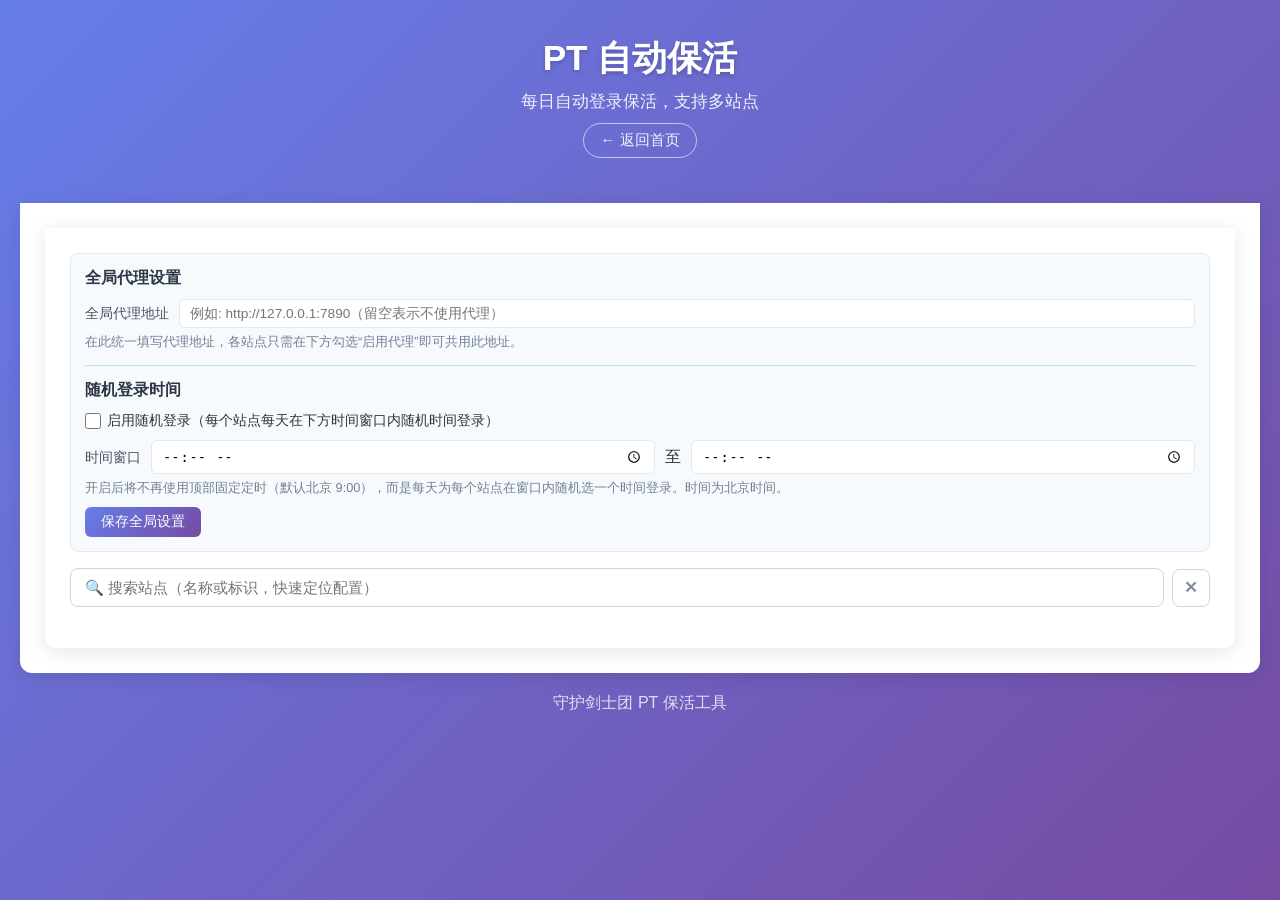
==== public/config.html @ 90e70721 "CI 策略调整：gitee push 失败即中止 ATUS 通告" ====
<!DOCTYPE html>
<html lang="zh-CN">
<head>
  <meta charset="UTF-8">
  <meta name="viewport" content="width=device-width, initial-scale=1.0">
  <title>配置管理 - PT 保活工具</title>
  <link rel="icon" type="image/x-icon" href="favicon.ico">
  <link rel="stylesheet" href="style.css">
</head>
<body class="page-config">
  <div class="container">
    <header>
      <h1>PT 自动保活</h1>
      <p>每日自动登录保活，支持多站点</p>
      <div class="header-nav">
        <a href="index.html" class="nav-link">← 返回首页</a>
      </div>
    </header>

    <main>
      <div class="tab-content active">
        <div class="config-section">
          <div id="global-settings" class="config-card global-settings-card">
            <div class="config-site-name">全局代理设置</div>
            <div class="config-row">
              <label class="config-label">全局代理地址</label>
              <input type="text" id="global-proxy-url" class="config-input" placeholder="例如: http://127.0.0.1:7890（留空表示不使用代理）">
            </div>
            <div class="config-hint">在此统一填写代理地址，各站点只需在下方勾选“启用代理”即可共用此地址。</div>
            <hr class="config-divider">
            <div class="config-site-name">随机登录时间</div>
            <div class="config-row">
              <label class="config-checkbox">
                <input type="checkbox" id="random-login-enabled">
                <span>启用随机登录（每个站点每天在下方时间窗口内随机时间登录）</span>
              </label>
            </div>
            <div class="config-row">
              <label class="config-label">时间窗口</label>
              <input type="time" id="random-window-start" class="config-input time-input">
              <span>至</span>
              <input type="time" id="random-window-end" class="config-input time-input">
            </div>
            <div class="config-hint">开启后将不再使用顶部固定定时（默认北京 9:00），而是每天为每个站点在窗口内随机选一个时间登录。时间为北京时间。</div>
            <div class="config-row">
              <button id="save-global-settings" class="btn-save">保存全局设置</button>
            </div>
          </div>
          <div id="config-search-bar" class="config-search-bar">
            <input type="text" id="config-search" class="config-search-input" placeholder="🔍 搜索站点（名称或标识，快速定位配置）">
            <button id="config-search-clear" class="config-search-clear" title="清空">✕</button>
          </div>
          <div id="config-list">
            <!-- 配置项会动态生成 -->
          </div>
          <div id="config-empty" class="config-empty" style="display:none;">没有匹配的站点</div>
        </div>
      </div>
    </main>

    <footer>
      <p>守护剑士团 PT 保活工具</p>
    </footer>
  </div>

  <!-- 消息提示容器 -->
  <div id="message-container" class="message-container"></div>

  <!-- 回到顶部按钮 -->
  <button id="back-to-top" class="back-to-top" title="回到顶部">
    ↑
  </button>

  <script src="config.js"></script>
  <script>
    // 回到顶部功能
    const backToTopBtn = document.getElementById('back-to-top');
    
    window.addEventListener('scroll', () => {
      if (window.pageYOffset > 300) {
        backToTopBtn.classList.add('show');
      } else {
        backToTopBtn.classList.remove('show');
      }
    });
    
    backToTopBtn.addEventListener('click', () => {
      window.scrollTo({
        top: 0,
        behavior: 'smooth'
      });
    });
  </script>
</body>
</html>
---- public/style.css ----
* {
  margin: 0;
  padding: 0;
  box-sizing: border-box;
}

body {
  font-family: -apple-system, BlinkMacSystemFont, 'Segoe UI', Roboto, 'Helvetica Neue', Arial, sans-serif;
  background: linear-gradient(135deg, #667eea 0%, #764ba2 100%);
  min-height: 100vh;
  padding: 20px;
  color: #333;
}

.container {
  width: 100%;
  max-width: 2400px;
  margin: 0 auto;
}

/* 配置页无需额外覆盖，跟随通用流式宽度即可 */
body.page-config .container {
  max-width: 2400px;
}

header {
  text-align: center;
  color: white;
  margin-bottom: 30px;
  padding: 15px 0;
}

header h1 {
  font-size: 2.2rem;
  margin-bottom: 8px;
  text-shadow: 0 2px 4px rgba(0,0,0,0.2);
}

header p {
  opacity: 0.9;
  font-size: 1.05rem;
}

/* 标签页样式 */
.tabs {
  display: flex;
  background: white;
  border-radius: 12px 12px 0 0;
  padding: 0;
  box-shadow: 0 4px 20px rgba(0,0,0,0.1);
  overflow: hidden;
}

.tab-btn {
  flex: 1;
  padding: 16px 20px;
  border: none;
  background: transparent;
  font-size: 1rem;
  font-weight: 500;
  color: #718096;
  cursor: pointer;
  transition: all 0.2s;
  border-bottom: 3px solid transparent;
}

.tab-btn:hover {
  background: #f7fafc;
  color: #4a5568;
}

.tab-btn.active {
  background: white;
  color: #667eea;
  border-bottom-color: #667eea;
}

.tab-content {
  display: none;
  background: white;
  border-radius: 0 0 12px 12px;
  padding: 25px;
  box-shadow: 0 4px 20px rgba(0,0,0,0.1);
  min-height: 400px;
}

.tab-content.active {
  display: block;
}

main {
  background: white;
  border-radius: 0 0 12px 12px;
  padding: 25px;
  box-shadow: 0 4px 20px rgba(0,0,0,0.1);
  min-height: 400px;
}

/* 操作栏 */
.actions-bar {
  display: grid;
  grid-template-columns: 1fr 1fr;
  gap: 15px;
  margin-bottom: 25px;
}

.btn-login {
  padding: 12px 20px;
  border: none;
  border-radius: 8px;
  font-size: 1rem;
  font-weight: 500;
  cursor: pointer;
  transition: all 0.2s;
  background: #edf2f7;
  color: #2d3748;
}

.btn-login:hover:not(:disabled) {
  background: #e2e8f0;
  transform: translateY(-1px);
}

.btn-login:active:not(:disabled) {
  transform: translateY(0);
}

.btn-login:disabled {
  opacity: 0.6;
  cursor: not-allowed;
}

.btn-primary {
  background: linear-gradient(135deg, #667eea 0%, #764ba2 100%);
  color: white;
}

.btn-primary:hover:not(:disabled) {
  background: linear-gradient(135deg, #5a67d8 0%, #6b46c1 100%);
}

.btn-refresh {
  padding: 12px 20px;
  border: 2px solid #667eea;
  border-radius: 8px;
  font-size: 1rem;
  font-weight: 500;
  cursor: pointer;
  background: transparent;
  color: #667eea;
  transition: all 0.2s;
}

.btn-refresh:hover {
  background: #667eea;
  color: white;
}

/* 站点卡片网格布局 */
.sites-grid {
  display: grid;
  grid-template-columns: repeat(auto-fill, minmax(320px, 1fr));
  gap: 20px;
}

.site-card {
  background: #f7fafc;
  border-radius: 10px;
  padding: 18px;
  border: 1px solid #e2e8f0;
  transition: transform 0.2s, box-shadow 0.2s;
}

.site-card:hover {
  transform: translateY(-2px);
  box-shadow: 0 4px 12px rgba(0,0,0,0.1);
}

.site-header {
  display: flex;
  justify-content: space-between;
  align-items: center;
  margin-bottom: 12px;
}

.site-header h2 {
  font-size: 1.1rem;
  color: #2d3748;
}

.status-badge {
  padding: 4px 10px;
  border-radius: 12px;
  font-size: 0.8rem;
  font-weight: 600;
}

.status-badge.success {
  background: #c6f6d5;
  color: #22543d;
}

.status-badge.failed {
  background: #fed7d7;
  color: #742a2a;
}

.status-badge.unknown {
  background: #e2e8f0;
  color: #4a5568;
}

.status-badge.loading {
  background: #bee3f8;
  color: #2c5282;
}

.site-info {
  margin-bottom: 12px;
}

.site-info p {
  margin: 6px 0;
  color: #4a5568;
  font-size: 0.85rem;
  line-height: 1.4;
}

.site-info span {
  font-weight: 500;
  color: #2d3748;
  word-break: break-all;
}

/* 配置管理 */
.config-section {
  padding: 0;
}

.global-settings-card {
  background: #ebf8ff;
  border-color: #90cdf4;
  margin-bottom: 16px;
}

.config-hint {
  font-size: 0.8rem;
  color: #718096;
  margin: -4px 0 10px;
}

.config-divider {
  border: none;
  border-top: 1px solid #bee3f8;
  margin: 14px 0;
}

.time-input {
  flex: 0 0 auto;
  min-width: 120px;
}

.config-list {
  display: grid;
  grid-template-columns: repeat(auto-fill, minmax(340px, 1fr));
  gap: 16px;
}

.config-search-bar {
  display: flex;
  gap: 8px;
  align-items: center;
  margin-bottom: 16px;
}

.config-search-input {
  flex: 1;
  padding: 10px 14px;
  border: 1px solid #cbd5e0;
  border-radius: 8px;
  font-size: 0.95rem;
  transition: border-color 0.2s, box-shadow 0.2s;
}

.config-search-input:focus {
  outline: none;
  border-color: #667eea;
  box-shadow: 0 0 0 3px rgba(102, 126, 234, 0.15);
}

.config-search-clear {
  flex: 0 0 auto;
  width: 38px;
  height: 38px;
  border: 1px solid #cbd5e0;
  border-radius: 8px;
  background: #fff;
  color: #718096;
  cursor: pointer;
  font-size: 0.95rem;
  transition: background 0.2s, color 0.2s;
}

.config-search-clear:hover {
  background: #edf2f7;
  color: #2d3748;
}

.config-empty {
  text-align: center;
  color: #a0aec0;
  padding: 30px 0;
  font-size: 0.95rem;
}

.config-card {
  border: 1px solid #e2e8f0;
  border-radius: 8px;
  padding: 14px;
  background: #f7fafc;
}

.config-site-name {
  font-size: 1rem;
  font-weight: 600;
  color: #2d3748;
  margin-bottom: 10px;
}

.config-row {
  display: flex;
  flex-wrap: wrap;
  gap: 10px;
  margin-bottom: 10px;
  align-items: center;
}

.config-row:last-child {
  margin-bottom: 0;
}

.config-label {
  font-weight: 500;
  color: #4a5568;
  min-width: 55px;
  font-size: 0.9rem;
}

.config-input {
  flex: 1;
  min-width: 180px;
  padding: 6px 10px;
  border: 1px solid #e2e8f0;
  border-radius: 6px;
  font-size: 0.85rem;
  transition: border-color 0.2s;
}

.config-input:focus {
  outline: none;
  border-color: #667eea;
}

.config-checkbox {
  display: flex;
  align-items: center;
  gap: 6px;
  cursor: pointer;
  font-size: 0.9rem;
}

.config-checkbox input {
  width: 16px;
  height: 16px;
  cursor: pointer;
}

.btn-save {
  padding: 6px 16px;
  border: none;
  border-radius: 6px;
  font-size: 0.85rem;
  font-weight: 500;
  cursor: pointer;
  background: linear-gradient(135deg, #667eea 0%, #764ba2 100%);
  color: white;
  transition: all 0.2s;
}

.btn-save:hover:not(:disabled) {
  background: linear-gradient(135deg, #5a67d8 0%, #6b46c1 100%);
  transform: translateY(-1px);
}

.btn-save:active:not(:disabled) {
  transform: translateY(0);
}

.btn-save:disabled {
  opacity: 0.6;
  cursor: not-allowed;
}

/* 首页样式 */
.home-content {
  background: white;
  border-radius: 12px;
  padding: 40px 25px;
  box-shadow: 0 4px 20px rgba(0,0,0,0.1);
}

.menu-grid {
  display: grid;
  grid-template-columns: repeat(auto-fit, minmax(240px, 1fr));
  gap: 30px;
  max-width: 1400px;
  margin: 0 auto;
}

.menu-card {
  display: block;
  text-decoration: none;
  background: #f7fafc;
  border: 2px solid #e2e8f0;
  border-radius: 12px;
  padding: 40px 25px;
  text-align: center;
  transition: all 0.3s;
  cursor: pointer;
}

.menu-card:hover {
  transform: translateY(-5px);
  box-shadow: 0 8px 25px rgba(102, 126, 234, 0.25);
  border-color: #667eea;
  background: white;
}

.menu-icon {
  font-size: 3rem;
  margin-bottom: 15px;
}

.menu-card h3 {
  font-size: 1.4rem;
  color: #2d3748;
  margin-bottom: 10px;
}

.menu-card p {
  color: #718096;
  font-size: 0.95rem;
  line-height: 1.5;
}

/* 站点管理样式 */
.action-bar {
  display: flex;
  gap: 12px;
  margin-bottom: 20px;
  align-items: center;
}

.card {
  background: white;
  border-radius: 12px;
  padding: 20px;
  margin-bottom: 20px;
  box-shadow: 0 4px 20px rgba(0,0,0,0.1);
}

.card h3 {
  margin-bottom: 15px;
  color: #2d3748;
  font-size: 1.2rem;
}

.form-group {
  margin-bottom: 16px;
}

.form-group label {
  display: block;
  font-weight: 500;
  color: #2d3748;
  margin-bottom: 6px;
}

.form-group input,
.form-group textarea {
  width: 100%;
  padding: 10px 12px;
  border: 1px solid #e2e8f0;
  border-radius: 6px;
  font-size: 0.95rem;
  transition: border-color 0.2s;
}

.form-group input:focus,
.form-group textarea:focus {
  outline: none;
  border-color: #667eea;
}

.form-group small {
  display: block;
  color: #718096;
  margin-top: 4px;
  font-size: 0.85rem;
}

.form-group textarea {
  resize: vertical;
}

.form-actions {
  display: flex;
  justify-content: flex-end;
  gap: 10px;
  margin-top: 20px;
}

.btn {
  padding: 10px 20px;
  border: none;
  border-radius: 6px;
  font-size: 0.95rem;
  font-weight: 500;
  cursor: pointer;
  transition: all 0.2s;
}

.btn-sm {
  padding: 6px 12px;
  font-size: 0.85rem;
}

.btn-primary {
  background: linear-gradient(135deg, #667eea 0%, #764ba2 100%);
  color: white;
}

.btn-primary:hover:not(:disabled) {
  background: linear-gradient(135deg, #5a67d8 0%, #6b46c1 100%);
  transform: translateY(-1px);
}

.btn-secondary {
  background: #edf2f7;
  color: #2d3748;
}

.btn-secondary:hover:not(:disabled) {
  background: #e2e8f0;
  transform: translateY(-1px);
}

.btn-danger {
  background: #f56565;
  color: white;
}

.btn-danger:hover:not(:disabled) {
  background: #e53e3e;
  transform: translateY(-1px);
}

.btn:active:not(:disabled) {
  transform: translateY(0);
}

.site-list {
  display: grid;
  grid-template-columns: repeat(auto-fill, minmax(400px, 400px));
  justify-content: space-between;
  gap: 16px;
}

.site-item {
  display: flex;
  justify-content: space-between;
  align-items: center;
  width: 400px;
  min-height: 100px;
  box-sizing: border-box;
  padding: 14px 16px;
  background: #f7fafc;
  border: 1px solid #e2e8f0;
  border-radius: 8px;
  transition: all 0.2s;
}

.site-item:hover {
  border-color: #667eea;
  box-shadow: 0 2px 8px rgba(102, 126, 234, 0.1);
}

.site-info {
  flex: 1;
}

.site-header {
  display: flex;
  align-items: center;
  gap: 10px;
  margin-bottom: 4px;
}

.site-name {
  font-size: 1rem;
  font-weight: 600;
  color: #2d3748;
}

.site-key {
  font-size: 0.85rem;
  color: #718096;
  background: #e2e8f0;
  padding: 2px 6px;
  border-radius: 4px;
}

.site-status {
  font-size: 0.8rem;
  padding: 2px 8px;
  border-radius: 10px;
  font-weight: 500;
}

.site-status.enabled {
  background: #c6f6d5;
  color: #22543d;
}

.site-status.disabled {
  background: #fed7d7;
  color: #742a2a;
}

.site-url {
  font-size: 0.85rem;
  color: #718096;
  word-break: break-all;
}

.site-actions {
  display: flex;
  gap: 8px;
}

.empty-message {
  text-align: center;
  color: #718096;
  padding: 40px 20px;
}

code {
  background: #f7fafc;
  padding: 2px 6px;
  border-radius: 4px;
  font-size: 0.9em;
  color: #e53e3e;
}

/* 消息提示 */
.message-container {
  position: fixed;
  top: 20px;
  right: 20px;
  z-index: 1000;
  display: flex;
  flex-direction: column;
  gap: 10px;
  max-width: 350px;
}

.message {
  padding: 12px 16px;
  border-radius: 8px;
  box-shadow: 0 4px 12px rgba(0,0,0,0.15);
  animation: slideIn 0.3s ease;
}

.message-success {
  background: #c6f6d5;
  color: #22543d;
  border-left: 4px solid #38a169;
}

.message-error {
  background: #fed7d7;
  color: #742a2a;
  border-left: 4px solid #e53e3e;
}

.message-fadeout {
  animation: fadeOut 0.3s ease forwards;
}

@keyframes slideIn {
  from {
    transform: translateX(100%);
    opacity: 0;
  }
  to {
    transform: translateX(0);
    opacity: 1;
  }
}

@keyframes fadeOut {
  from {
    transform: translateX(0);
    opacity: 1;
  }
  to {
    transform: translateX(100%);
    opacity: 0;
  }
}

/* 头部导航 */
.header-nav {
  margin-top: 10px;
}

.nav-link {
  color: rgba(255, 255, 255, 0.9);
  text-decoration: none;
  font-size: 0.95rem;
  border: 1px solid rgba(255, 255, 255, 0.6);
  padding: 6px 16px;
  border-radius: 20px;
  transition: all 0.2s;
  display: inline-block;
}

.nav-link:hover {
  background: rgba(255, 255, 255, 0.2);
  border-color: rgba(255, 255, 255, 0.9);
}

footer {
  text-align: center;
  color: rgba(255, 255, 255, 0.8);
  padding: 20px 0;
}

.version-line {
  margin-top: 4px;
  font-size: 0.8rem;
  color: rgba(255, 255, 255, 0.55);
}

/* 消息提示样式 */
.message-container {
  position: fixed;
  top: 20px;
  right: 20px;
  z-index: 1000;
  display: flex;
  flex-direction: column;
  gap: 10px;
  max-width: 350px;
}

.message-toast {
  padding: 12px 16px;
  border-radius: 8px;
  box-shadow: 0 4px 12px rgba(0,0,0,0.15);
  animation: slideIn 0.3s ease;
  opacity: 0;
  animation-fill-mode: forwards;
  transition: opacity 0.3s ease;
}

.message-toast.show {
  opacity: 1;
}

.message-toast.success {
  background: #c6f6d5;
  color: #22543d;
  border-left: 4px solid #38a169;
}

.message-toast.error {
  background: #fed7d7;
  color: #742a2a;
  border-left: 4px solid #e53e3e;
}

.message-toast.info {
  background: #bee3f8;
  color: #2c5282;
  border-left: 4px solid #3182ce;
}

@keyframes slideIn {
  from {
    transform: translateX(100%);
    opacity: 0;
  }
  to {
    transform: translateX(0);
    opacity: 1;
  }
}

.message-toast.fade-out {
  opacity: 0;
  transform: translateX(100%);
}

/* 响应式布局 */
@media (max-width: 992px) {
  .sites-grid {
    grid-template-columns: repeat(auto-fill, minmax(280px, 1fr));
  }
  .config-list {
    grid-template-columns: 1fr;
  }
}

@media (max-width: 480px) {
  .site-list {
    grid-template-columns: 1fr;
  }
  .site-item {
    width: 100%;
  }
}

@media (max-width: 640px) {
  body {
    padding: 10px;
  }
  header h1 {
    font-size: 1.8rem;
  }
  .sites-grid {
    grid-template-columns: 1fr;
    gap: 15px;
  }
  .actions-bar {
    grid-template-columns: 1fr;
  }
  .tabs {
    border-radius: 8px 8px 0 0;
  }
  .tab-btn {
    padding: 12px 10px;
    font-size: 0.9rem;
  }
  .tab-content {
    padding: 15px;
  }
  .config-list {
    grid-template-columns: 1fr;
  }
  .site-header {
    flex-direction: column;
    align-items: flex-start;
    gap: 8px;
  }
  .config-row {
    flex-direction: column;
    align-items: stretch;
  }
  .config-input {
    min-width: 100%;
  }
}

/* 站点操作按钮区域 */
.site-actions {
  display: flex;
  gap: 10px;
  align-items: center;
}

.btn-open-site {
  padding: 12px 20px;
  border: 2px solid #f56565;
  border-radius: 8px;
  font-size: 1rem;
  font-weight: 500;
  cursor: pointer;
  transition: all 0.2s;
  background: transparent;
  color: #f56565;
  text-decoration: none;
  white-space: nowrap;
}

.btn-open-site:hover {
  background: #f56565;
  color: white;
  transform: translateY(-1px);
  box-shadow: 0 4px 12px rgba(245, 101, 101, 0.3);
}

/* 连续失败计数 */
.fail-count {
  color: #e53e3e;
}

.fail-count-number {
  font-weight: 600;
  background: #fed7d7;
  padding: 2px 8px;
  border-radius: 4px;
  margin-left: 4px;
}

/* 回到顶部按钮 */
.back-to-top {
  position: fixed;
  bottom: 30px;
  right: 30px;
  width: 50px;
  height: 50px;
  border-radius: 50%;
  background: linear-gradient(135deg, #667eea 0%, #764ba2 100%);
  color: white;
  border: none;
  cursor: pointer;
  display: flex;
  align-items: center;
  justify-content: center;
  font-size: 24px;
  box-shadow: 0 4px 12px rgba(102, 126, 234, 0.4);
  opacity: 0;
  visibility: hidden;
  transform: translateY(20px);
  transition: all 0.3s ease;
  z-index: 999;
}

.back-to-top.show {
  opacity: 1;
  visibility: visible;
  transform: translateY(0);
}

.back-to-top:hover {
  transform: translateY(-3px);
  box-shadow: 0 6px 16px rgba(102, 126, 234, 0.5);
}

.back-to-top:active {
  transform: translateY(-1px);
}

@media (max-width: 640px) {
  .back-to-top {
    width: 45px;
    height: 45px;
    bottom: 20px;
    right: 20px;
    font-size: 20px;
  }
  .site-actions {
    flex-direction: column;
  }
  .btn-login, .btn-open-site {
    width: 100%;
    justify-content: center;
    display: flex;
  }
}

/* 手动检查命令框（升级页面） */
.check-cmd-box {
  background: #f7fafc;
  border: 1px solid #e2e8f0;
  border-radius: 10px;
  padding: 16px 18px;
  margin-bottom: 20px;
}

.check-cmd-head {
  display: flex;
  align-items: center;
  justify-content: space-between;
  gap: 12px;
  margin-bottom: 8px;
}

.check-cmd-title {
  font-weight: 600;
  color: #2d3748;
  font-size: 1rem;
}

.check-cmd-head .btn-refresh {
  padding: 6px 14px;
  font-size: 0.85rem;
}

.check-cmd-hint {
  color: #718096;
  font-size: 0.85rem;
  margin: 0 0 10px;
  line-height: 1.5;
}

.check-cmd-code {
  background: #1a202c;
  color: #e2e8f0;
  border-radius: 8px;
  padding: 14px 16px;
  font-family: "SFMono-Regular", Consolas, "Liberation Mono", Menlo, monospace;
  font-size: 0.85rem;
  line-height: 1.6;
  white-space: pre-wrap;
  word-break: break-all;
  margin: 0;
  overflow-x: auto;
}

.check-cmd-subtitle {
  font-weight: 600;
  color: #4a5568;
  font-size: 0.9rem;
}

.deploy-item {
  margin-top: 12px;
}

.deploy-item:first-child {
  margin-top: 4px;
}
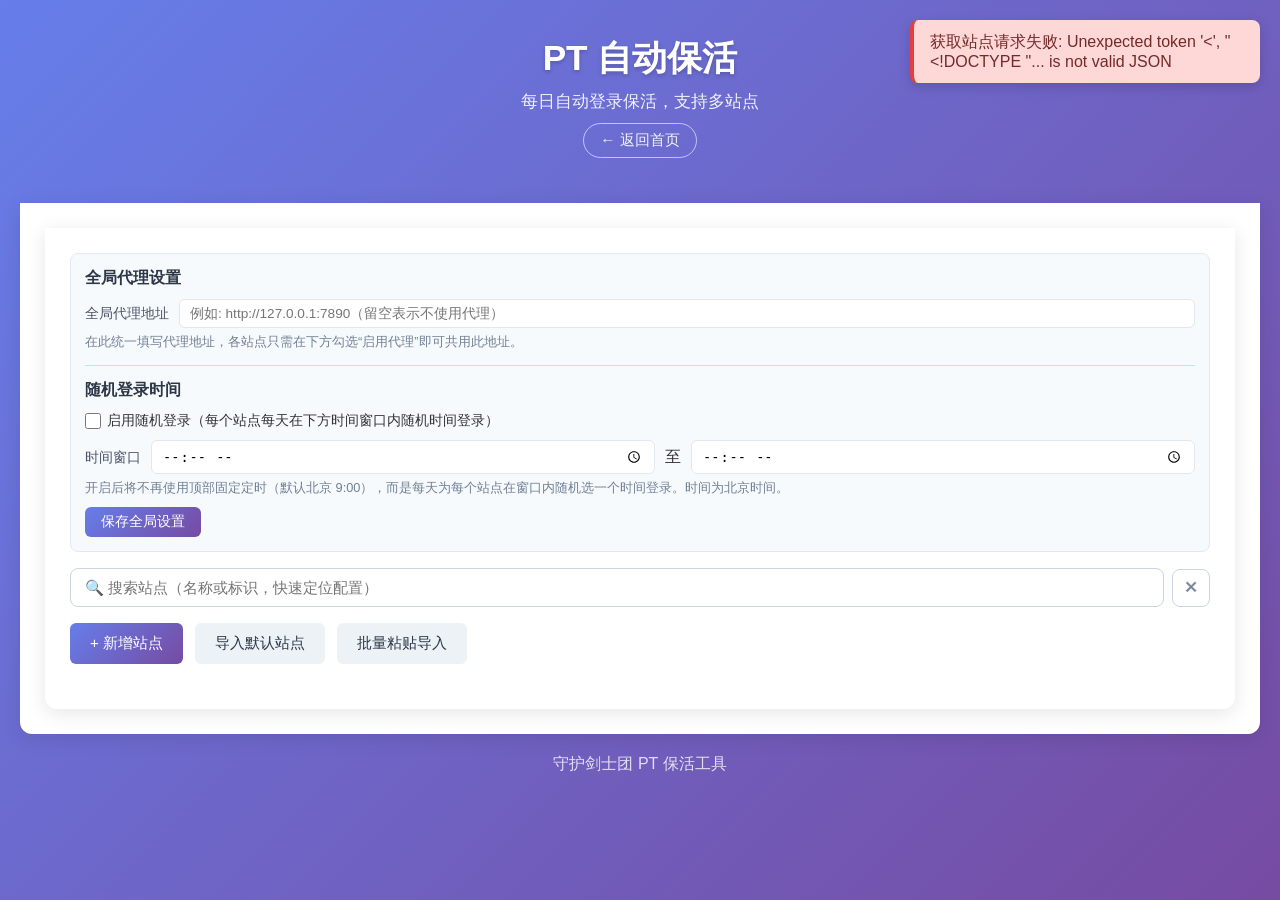
==== commit 67c4343f: "合并 sites 与 config 两个页面：单页搞定站点增删改+导入+配置" ====
--- a/public/config.html
+++ b/public/config.html
@@ -3,9 +3,10 @@
 <head>
   <meta charset="UTF-8">
   <meta name="viewport" content="width=device-width, initial-scale=1.0">
-  <title>配置管理 - PT 保活工具</title>
+  <title>站点与配置管理 - PT 保活工具</title>
   <link rel="icon" type="image/x-icon" href="favicon.ico">
   <link rel="stylesheet" href="style.css">
+  <link rel="stylesheet" href="css/modal.css">
 </head>
 <body class="page-config">
   <div class="container">
@@ -20,6 +21,7 @@
     <main>
       <div class="tab-content active">
         <div class="config-section">
+          <!-- 全局设置 -->
           <div id="global-settings" class="config-card global-settings-card">
             <div class="config-site-name">全局代理设置</div>
             <div class="config-row">
@@ -46,14 +48,65 @@
               <button id="save-global-settings" class="btn-save">保存全局设置</button>
             </div>
           </div>
+
+          <!-- 搜索栏 -->
           <div id="config-search-bar" class="config-search-bar">
             <input type="text" id="config-search" class="config-search-input" placeholder="🔍 搜索站点（名称或标识，快速定位配置）">
             <button id="config-search-clear" class="config-search-clear" title="清空">✕</button>
           </div>
+
+          <!-- 站点管理工具栏 -->
+          <div class="action-bar config-action-bar">
+            <button class="btn btn-primary" id="btnAddSite">+ 新增站点</button>
+            <button class="btn btn-secondary" id="btnImportDefault">导入默认站点</button>
+            <button class="btn btn-secondary" id="btnBatchImportToggle">批量粘贴导入</button>
+          </div>
+
+          <!-- 新增/编辑站点表单（默认隐藏） -->
+          <div class="card" id="formCard" style="display: none;">
+            <h3 id="formTitle">新增站点</h3>
+            <form id="siteForm">
+              <input type="hidden" id="siteId">
+              <div class="form-group">
+                <label for="siteKey">站点标识</label>
+                <input type="text" id="siteKey" placeholder="例如: mteam" required>
+                <small>唯一标识，仅支持字母数字，创建后不可修改</small>
+              </div>
+              <div class="form-group">
+                <label for="siteName">站点名称</label>
+                <input type="text" id="siteName" placeholder="例如: M-Team" required>
+              </div>
+              <div class="form-group">
+                <label for="siteUrl">站点 URL</label>
+                <input type="url" id="siteUrl" placeholder="例如: https://kp.m-team.cc/" required>
+              </div>
+              <div class="form-actions">
+                <button type="button" class="btn btn-secondary" id="btnCancel">取消</button>
+                <button type="submit" class="btn btn-primary">保存</button>
+              </div>
+            </form>
+          </div>
+
+          <!-- 批量导入（默认隐藏） -->
+          <div class="card" id="batchImportCard" style="display: none;">
+            <h3>批量导入</h3>
+            <p>粘贴站点列表，每行格式：<code>site_key|site_name|site_url</code></p>
+            <textarea id="batchImportText" rows="10" placeholder="例如:
+mteam|M-Team|https://kp.m-team.cc/
+chdbits|CHDBits|https://ptchdbits.co/
+..."></textarea>
+            <div class="form-actions">
+              <button class="btn btn-primary" id="btnBatchImport">开始导入</button>
+              <button type="button" class="btn btn-secondary" id="btnBatchImportClose">收起</button>
+            </div>
+          </div>
+
+          <!-- 站点列表 -->
           <div id="config-list">
             <!-- 配置项会动态生成 -->
           </div>
           <div id="config-empty" class="config-empty" style="display:none;">没有匹配的站点</div>
+          <div id="no-sites-hint" class="config-empty" style="display:none;">暂无站点，请点击上方「+ 新增站点」或「导入默认站点」</div>
         </div>
       </div>
     </main>
@@ -71,11 +124,12 @@
     ↑
   </button>
 
+  <script src="js/modal.js"></script>
   <script src="config.js"></script>
   <script>
     // 回到顶部功能
     const backToTopBtn = document.getElementById('back-to-top');
-    
+
     window.addEventListener('scroll', () => {
       if (window.pageYOffset > 300) {
         backToTopBtn.classList.add('show');
@@ -83,7 +137,7 @@
         backToTopBtn.classList.remove('show');
       }
     });
-    
+
     backToTopBtn.addEventListener('click', () => {
       window.scrollTo({
         top: 0,
--- a/public/style.css
+++ b/public/style.css
@@ -99,7 +99,7 @@
 /* 操作栏 */
 .actions-bar {
   display: grid;
-  grid-template-columns: 1fr 1fr;
+  grid-template-columns: 1fr 1fr 1fr;
   gap: 15px;
   margin-bottom: 25px;
 }
@@ -153,6 +153,17 @@
 
 .btn-refresh:hover {
   background: #667eea;
+  color: white;
+}
+
+/* 删除模式开关：启用后变红边白底，提示危险操作 */
+.btn-refresh.active {
+  background: #fff5f5;
+  color: #e53e3e;
+  border-color: #e53e3e;
+}
+.btn-refresh.active:hover {
+  background: #e53e3e;
   color: white;
 }
 
--- a/public/css/modal.css
+++ b/public/css/modal.css
@@ -0,0 +1,194 @@
+/* ============ 通用模态框（取代浏览器原生 alert/confirm）============ */
+
+:root {
+  --modal-primary-start: #667eea;
+  --modal-primary-end:   #764ba2;
+  --modal-primary-shadow:        rgba(102, 126, 234, 0.4);
+  --modal-primary-shadow-soft:   rgba(102, 126, 234, 0.35);
+  --modal-danger-start:  #f56565;
+  --modal-danger-end:    #e53e3e;
+  --modal-danger-shadow:         rgba(229, 62, 62, 0.4);
+}
+
+/* 遮罩 */
+.modal-overlay {
+  position: fixed;
+  inset: 0;
+  background: rgba(15, 20, 35, 0.55);
+  backdrop-filter: blur(2px);
+  -webkit-backdrop-filter: blur(2px);
+  display: flex;
+  align-items: center;
+  justify-content: center;
+  z-index: 10000;
+  opacity: 0;
+  transition: opacity 0.18s ease;
+  padding: 20px;
+}
+.modal-overlay.modal-show {
+  opacity: 1;
+}
+
+/* 卡片 */
+.modal-card {
+  background: #ffffff;
+  border-radius: 14px;
+  box-shadow: 0 20px 60px rgba(0, 0, 0, 0.35);
+  width: 100%;
+  max-width: 460px;
+  overflow: hidden;
+  transform: translateY(8px) scale(0.98);
+  transition: transform 0.18s ease;
+  display: flex;
+  flex-direction: column;
+  max-height: 90vh;
+}
+.modal-overlay.modal-show .modal-card {
+  transform: translateY(0) scale(1);
+}
+
+/* 头部 */
+.modal-header {
+  padding: 18px 22px 0 22px;
+  display: flex;
+  align-items: center;
+  gap: 12px;
+}
+.modal-icon {
+  width: 36px;
+  height: 36px;
+  border-radius: 50%;
+  display: flex;
+  align-items: center;
+  justify-content: center;
+  font-size: 20px;
+  color: #fff;
+  flex-shrink: 0;
+  background: linear-gradient(135deg, var(--modal-primary-start) 0%, var(--modal-primary-end) 100%);
+}
+.modal-icon.modal-icon-danger {
+  background: linear-gradient(135deg, var(--modal-danger-start) 0%, var(--modal-danger-end) 100%);
+}
+.modal-title {
+  font-size: 1.05rem;
+  font-weight: 600;
+  color: #1a202c;
+  flex: 1;
+  word-break: break-word;
+}
+.modal-close {
+  border: none;
+  background: transparent;
+  font-size: 22px;
+  line-height: 1;
+  color: #a0aec0;
+  cursor: pointer;
+  padding: 4px 8px;
+  border-radius: 6px;
+  transition: background 0.15s, color 0.15s;
+}
+.modal-close:hover {
+  background: #f1f5f9;
+  color: #4a5568;
+}
+
+/* 正文（保留换行） */
+.modal-body {
+  padding: 12px 22px 18px 22px;
+  font-size: 0.95rem;
+  line-height: 1.6;
+  color: #4a5568;
+  white-space: pre-line;
+  word-break: break-word;
+  overflow-y: auto;
+}
+
+/* 按钮区 */
+.modal-footer {
+  padding: 14px 22px 18px 22px;
+  display: flex;
+  justify-content: flex-end;
+  gap: 10px;
+  background: #f8fafc;
+  border-top: 1px solid #e2e8f0;
+}
+.modal-btn {
+  padding: 8px 18px;
+  font-size: 0.9rem;
+  font-weight: 500;
+  border-radius: 8px;
+  border: none;
+  cursor: pointer;
+  transition: background 0.15s, transform 0.1s, box-shadow 0.15s;
+  min-width: 72px;
+}
+.modal-btn:focus {
+  outline: none;
+  box-shadow: 0 0 0 3px var(--modal-primary-shadow-soft);
+}
+.modal-btn:active:not(:disabled) {
+  transform: translateY(1px);
+}
+.modal-btn:disabled {
+  opacity: 0.6;
+  cursor: not-allowed;
+}
+.modal-btn-cancel {
+  background: #ffffff;
+  color: #4a5568;
+  border: 1px solid #cbd5e0;
+}
+.modal-btn-cancel:hover:not(:disabled) {
+  background: #f1f5f9;
+  color: #1a202c;
+}
+.modal-btn-confirm {
+  background: linear-gradient(135deg, var(--modal-primary-start) 0%, var(--modal-primary-end) 100%);
+  color: #fff;
+}
+.modal-btn-confirm:hover:not(:disabled) {
+  box-shadow: 0 4px 12px var(--modal-primary-shadow);
+}
+.modal-btn-danger {
+  background: linear-gradient(135deg, var(--modal-danger-start) 0%, var(--modal-danger-end) 100%);
+  color: #fff;
+}
+.modal-btn-danger:hover:not(:disabled) {
+  box-shadow: 0 4px 12px var(--modal-danger-shadow);
+}
+
+/* 小屏适配 */
+@media (max-width: 480px) {
+  .modal-card {
+    max-width: 100%;
+  }
+  .modal-header,
+  .modal-body,
+  .modal-footer {
+    padding-left: 16px;
+    padding-right: 16px;
+  }
+  .modal-btn {
+    min-width: 64px;
+    padding: 8px 14px;
+  }
+}
+
+/* prompt 输入框 */
+.modal-input {
+  display: block;
+  width: 100%;
+  margin-top: 12px;
+  padding: 8px 12px;
+  font-size: 0.95rem;
+  color: #1a202c;
+  background: #fff;
+  border: 1px solid #cbd5e0;
+  border-radius: 6px;
+  outline: none;
+  transition: border-color 0.15s, box-shadow 0.15s;
+}
+.modal-input:focus {
+  border-color: var(--modal-primary-start);
+  box-shadow: 0 0 0 3px var(--modal-primary-shadow-soft);
+}
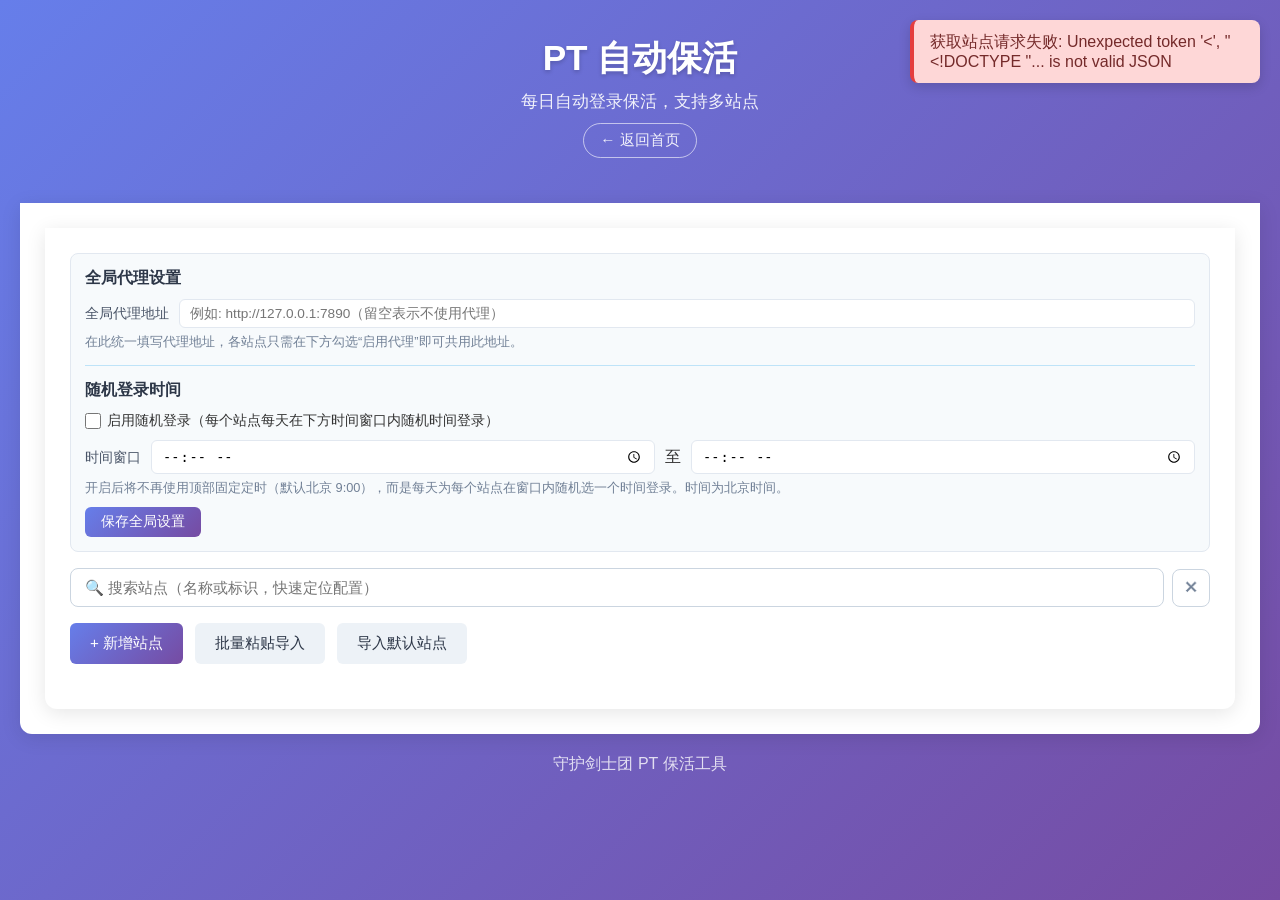
==== commit ba77cf9d: "优化站点卡片 UX：siteKey 作抬头，名称/URL inline 编辑，批量导入走模态框" ====
--- a/public/config.html
+++ b/public/config.html
@@ -58,47 +58,8 @@
           <!-- 站点管理工具栏 -->
           <div class="action-bar config-action-bar">
             <button class="btn btn-primary" id="btnAddSite">+ 新增站点</button>
+            <button class="btn btn-secondary" id="btnBatchImport">批量粘贴导入</button>
             <button class="btn btn-secondary" id="btnImportDefault">导入默认站点</button>
-            <button class="btn btn-secondary" id="btnBatchImportToggle">批量粘贴导入</button>
-          </div>
-
-          <!-- 新增/编辑站点表单（默认隐藏） -->
-          <div class="card" id="formCard" style="display: none;">
-            <h3 id="formTitle">新增站点</h3>
-            <form id="siteForm">
-              <input type="hidden" id="siteId">
-              <div class="form-group">
-                <label for="siteKey">站点标识</label>
-                <input type="text" id="siteKey" placeholder="例如: mteam" required>
-                <small>唯一标识，仅支持字母数字，创建后不可修改</small>
-              </div>
-              <div class="form-group">
-                <label for="siteName">站点名称</label>
-                <input type="text" id="siteName" placeholder="例如: M-Team" required>
-              </div>
-              <div class="form-group">
-                <label for="siteUrl">站点 URL</label>
-                <input type="url" id="siteUrl" placeholder="例如: https://kp.m-team.cc/" required>
-              </div>
-              <div class="form-actions">
-                <button type="button" class="btn btn-secondary" id="btnCancel">取消</button>
-                <button type="submit" class="btn btn-primary">保存</button>
-              </div>
-            </form>
-          </div>
-
-          <!-- 批量导入（默认隐藏） -->
-          <div class="card" id="batchImportCard" style="display: none;">
-            <h3>批量导入</h3>
-            <p>粘贴站点列表，每行格式：<code>site_key|site_name|site_url</code></p>
-            <textarea id="batchImportText" rows="10" placeholder="例如:
-mteam|M-Team|https://kp.m-team.cc/
-chdbits|CHDBits|https://ptchdbits.co/
-..."></textarea>
-            <div class="form-actions">
-              <button class="btn btn-primary" id="btnBatchImport">开始导入</button>
-              <button type="button" class="btn btn-secondary" id="btnBatchImportClose">收起</button>
-            </div>
           </div>
 
           <!-- 站点列表 -->
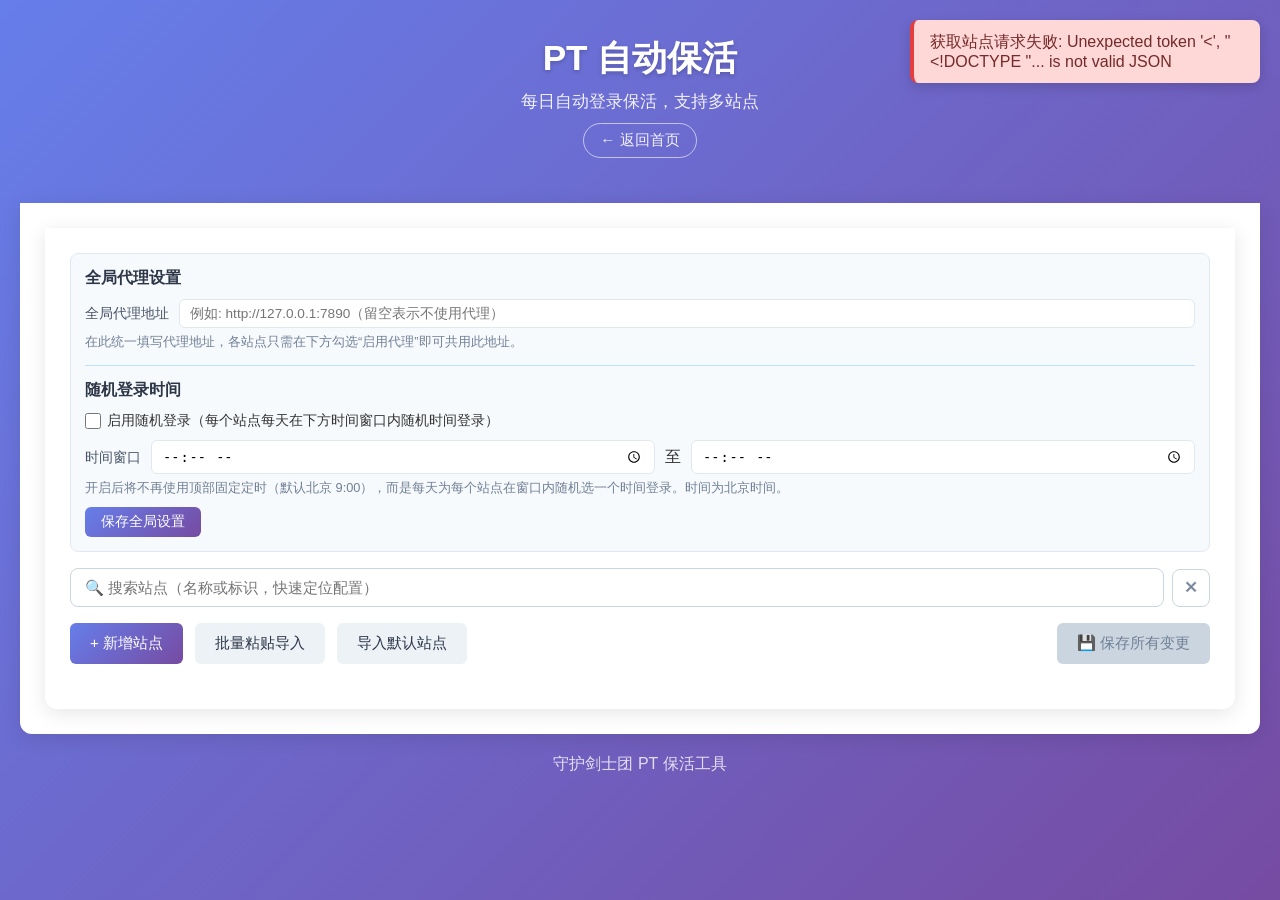
==== commit 88932190: "config页面保存入口统一为顶部按钮，弹ARSS风格diff确认" ====
--- a/public/config.html
+++ b/public/config.html
@@ -60,6 +60,7 @@
             <button class="btn btn-primary" id="btnAddSite">+ 新增站点</button>
             <button class="btn btn-secondary" id="btnBatchImport">批量粘贴导入</button>
             <button class="btn btn-secondary" id="btnImportDefault">导入默认站点</button>
+            <button class="btn-save-all" id="btnSaveAll" disabled title="有变更时启用">💾 保存所有变更</button>
           </div>
 
           <!-- 站点列表 -->
--- a/public/style.css
+++ b/public/style.css
@@ -409,6 +409,72 @@
 
 .btn-save:disabled {
   opacity: 0.6;
+  cursor: not-allowed;
+}
+
+.btn-delete {
+  padding: 6px 16px;
+  border: 1px solid #fc8181;
+  border-radius: 6px;
+  font-size: 0.85rem;
+  font-weight: 500;
+  cursor: pointer;
+  background: white;
+  color: #c53030;
+  transition: all 0.2s;
+}
+
+.btn-delete:hover:not(:disabled) {
+  background: #fff5f5;
+  border-color: #c53030;
+  transform: translateY(-1px);
+}
+
+.btn-delete:active:not(:disabled) {
+  transform: translateY(0);
+}
+
+.btn-delete:disabled {
+  opacity: 0.6;
+  cursor: not-allowed;
+}
+
+.config-card-actions {
+  display: flex;
+  gap: 10px;
+  align-items: center;
+}
+
+.btn-save-all {
+  padding: 10px 20px;
+  border: none;
+  border-radius: 6px;
+  font-size: 0.95rem;
+  font-weight: 500;
+  cursor: pointer;
+  background: #cbd5e0;
+  color: #718096;
+  transition: all 0.2s;
+  margin-left: auto;
+}
+
+.btn-save-all.has-changes {
+  background: linear-gradient(135deg, #667eea 0%, #764ba2 100%);
+  color: white;
+  box-shadow: 0 2px 8px rgba(102, 126, 234, 0.3);
+}
+
+.btn-save-all.has-changes:hover:not(:disabled) {
+  background: linear-gradient(135deg, #5a67d8 0%, #6b46c1 100%);
+  transform: translateY(-1px);
+  box-shadow: 0 4px 12px rgba(102, 126, 234, 0.4);
+}
+
+.btn-save-all.has-changes:active:not(:disabled) {
+  transform: translateY(0);
+}
+
+.btn-save-all:disabled {
   cursor: not-allowed;
 }
 
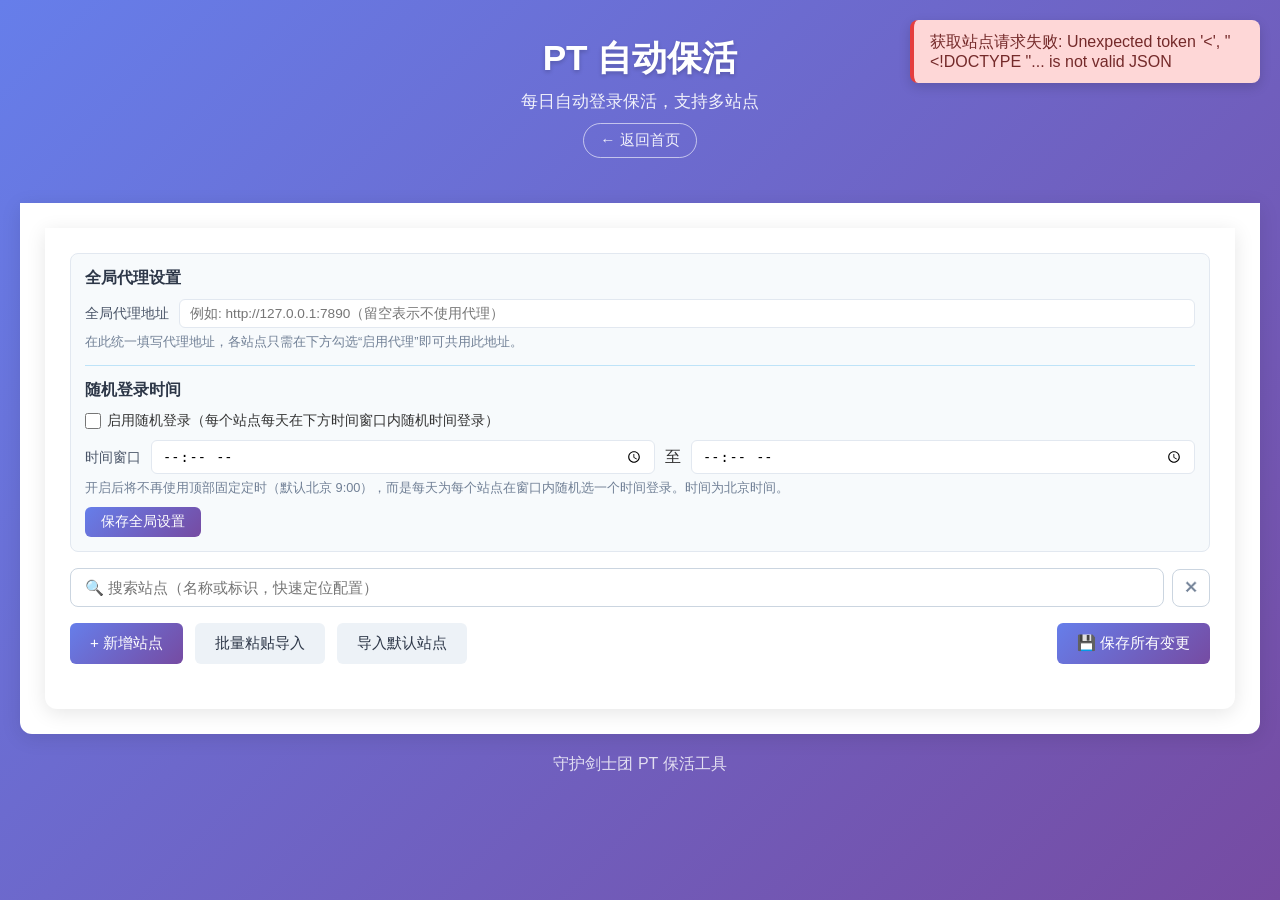
==== commit fad5c8a7: "修复统一保存按钮 diff 误判 0 变更 + 去除 disabled 限制" ====
--- a/public/config.html
+++ b/public/config.html
@@ -60,7 +60,7 @@
             <button class="btn btn-primary" id="btnAddSite">+ 新增站点</button>
             <button class="btn btn-secondary" id="btnBatchImport">批量粘贴导入</button>
             <button class="btn btn-secondary" id="btnImportDefault">导入默认站点</button>
-            <button class="btn-save-all" id="btnSaveAll" disabled title="有变更时启用">💾 保存所有变更</button>
+            <button class="btn-save-all" id="btnSaveAll" title="点击后检查是否有变更">💾 保存所有变更</button>
           </div>
 
           <!-- 站点列表 -->
--- a/public/style.css
+++ b/public/style.css
@@ -452,30 +452,29 @@
   font-size: 0.95rem;
   font-weight: 500;
   cursor: pointer;
-  background: #cbd5e0;
-  color: #718096;
+  background: linear-gradient(135deg, #667eea 0%, #764ba2 100%);
+  color: white;
   transition: all 0.2s;
   margin-left: auto;
 }
 
 .btn-save-all.has-changes {
-  background: linear-gradient(135deg, #667eea 0%, #764ba2 100%);
-  color: white;
   box-shadow: 0 2px 8px rgba(102, 126, 234, 0.3);
 }
 
-.btn-save-all.has-changes:hover:not(:disabled) {
+.btn-save-all:hover:not(:disabled) {
   background: linear-gradient(135deg, #5a67d8 0%, #6b46c1 100%);
   transform: translateY(-1px);
   box-shadow: 0 4px 12px rgba(102, 126, 234, 0.4);
 }
 
-.btn-save-all.has-changes:active:not(:disabled) {
+.btn-save-all:active:not(:disabled) {
   transform: translateY(0);
 }
 
 .btn-save-all:disabled {
   cursor: not-allowed;
+  opacity: 0.7;
 }
 
 /* 首页样式 */
